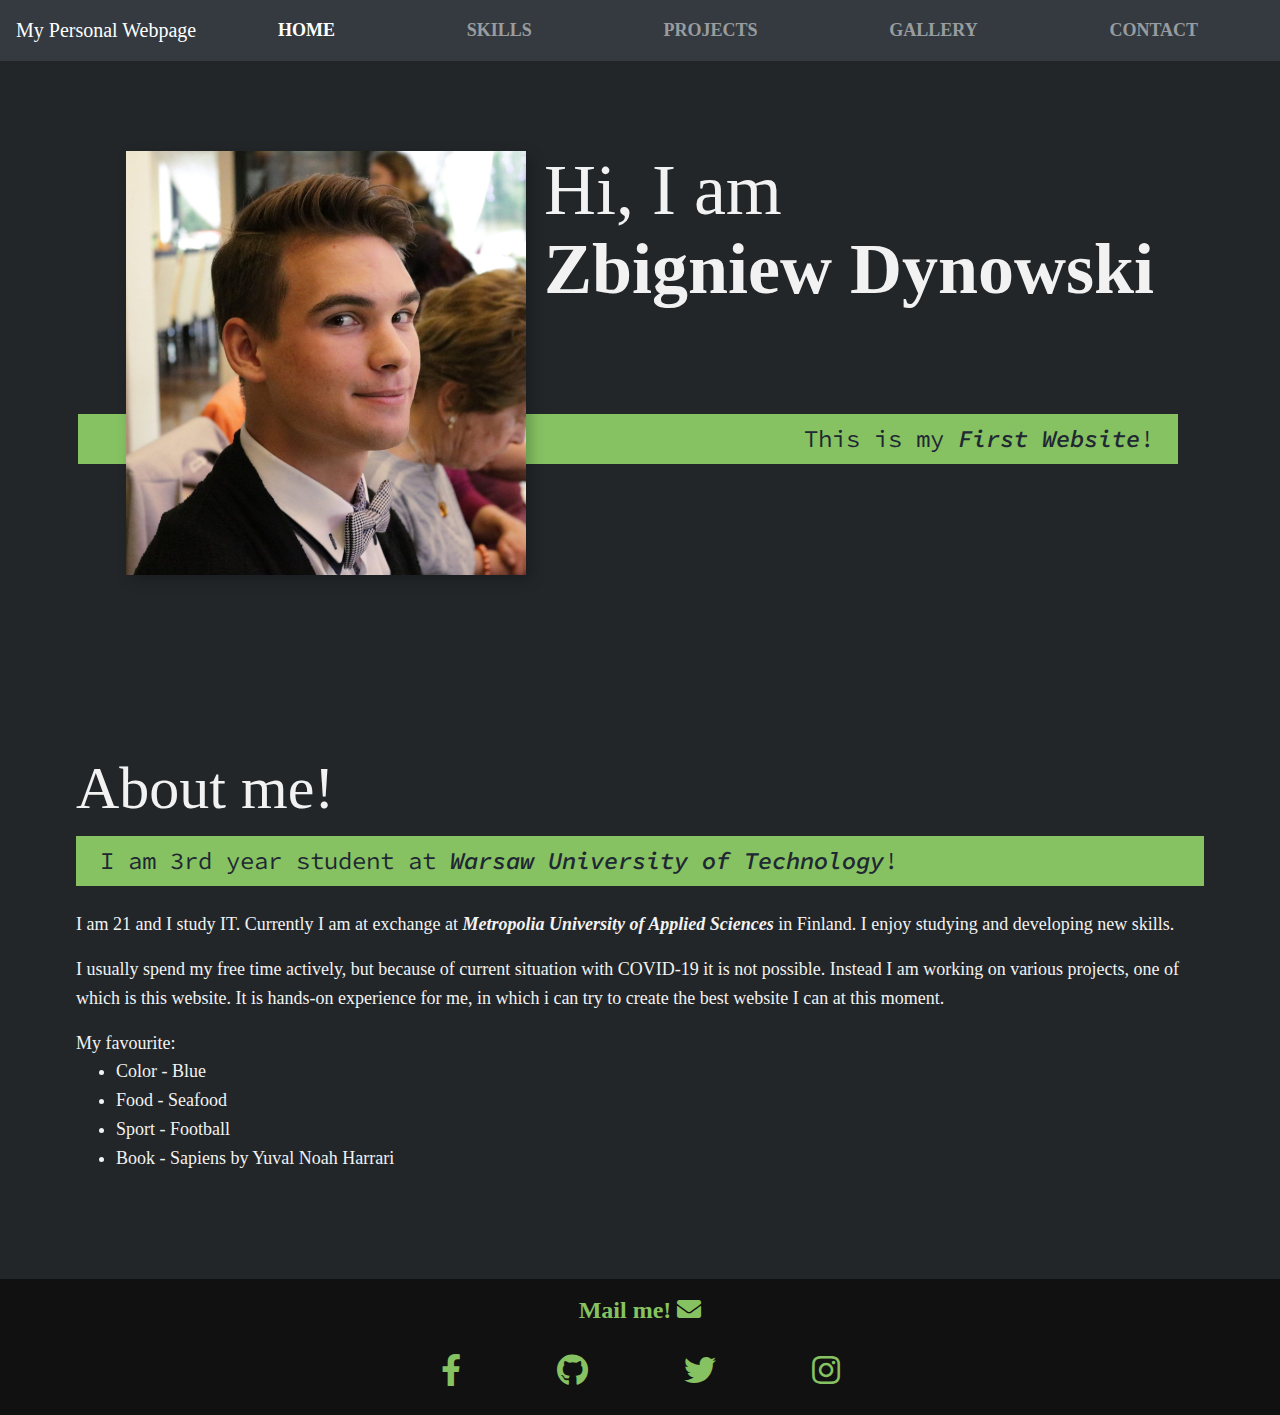
==== Pages/index.html @ 2e9ebb0e "Added CSS to skills page and applied different theme to the whole website" ====
<!DOCTYPE html>
<html lang="en">
<head>
    <meta charset="UTF-8">
    <meta name="viewport" content="width=device-width, initial-scale=1.0">
    <title>Home</title>

    <!-- Bootstrap CSS file -->
    <link rel="stylesheet" href="../Styles/bootstrap.min.css">

    <!-- Fontawesome icons -->
    <link rel="stylesheet" href="../Styles/all.min.css">

    <!-- Custom CSS file, overrides bootstrap properties -->
    <link rel="stylesheet" href="../Styles/style.css">

    <!-- Page specific CSS file -->
    <link rel="stylesheet" href="../Styles/home.css">

    <link href="https://fonts.googleapis.com/css?family=Source+Code+Pro:400,900|Source+Sans+Pro:300,900&display=swap" rel="stylesheet">

    <link href="https://fonts.googleapis.com/css?family=Playfair+Display:400,600,800&display=swap" rel="stylesheet">
</head>
<body>
    <!-- ========================= Start Header area ========================= -->
    <header class="header-area">
        <div class="main-menu">
            <nav class="navbar navbar-expand-md navbar-dark bg-dark">
                <a class="navbar-brand" href="#">My Personal Webpage</a>
                <button class="navbar-toggler" type="button" data-toggle="collapse" data-target="#navbarNav" aria-controls="navbarNav" aria-expanded="false" aria-label="Toggle navigation">
                  <span class="navbar-toggler-icon"></span>
                </button>
                <div class="collapse navbar-collapse" id="navbarNav">
                  <ul class="navbar-nav w-100 justify-content-around align-items-center">
                    <li class="nav-item active">
                      <a class="nav-link" href="index.html">Home</a>
                    </li>
                    <li class="nav-item">
                      <a class="nav-link" href="skills.html">Skills</a>
                    </li>
                    <li class="nav-item">
                      <a class="nav-link" href="projects.html">Projects</a>
                    </li>
                    <li class="nav-item">
                      <a class="nav-link" href="gallery.html">Gallery</a>
                    </li>
                    <li class="nav-item">
                      <a class="nav-link" href="contact.html">Contact</a>
                    </li>
                  </ul>
                </div>
              </nav>
        </div>
    </header>
    <!-- ========================= End Header area ========================= -->

    <!-- ========================= Start Intro area ========================= -->
    <section class="general-info">
        <h1 class="section-title section-title--intro">
            Hi, I am <strong>Zbigniew Dynowski</strong>
        </h1>
        <p class="section-subtitle section-subtitle--intro">
            This is my <em>First Website</em>!
        </p>
        <img class="image-intro" src="../Images/picture.jpg" alt="Picture of Zbigniew Dynowski">
    </section>
    <!-- ========================= End Intro area ========================= -->

    <!-- ========================= Start Description area ========================= -->
    <section class="additional-info">
        <h2 class="section-title section-title--additional">
            About me!
        </h2>
        <p class="section-subtitle section-subtitle--additional">
            I am 3rd year student at <em>Warsaw University of Technology</em>!
        </p>
        <div class="about-me-body">
          <p>
            I am 21 and I study IT. Currently I am at exchange at <em>Metropolia University of Applied 
              Sciences</em> in Finland. I enjoy studying and developing new skills.
          </p>
          <p>
            I usually spend my free time actively, but because of current situation with COVID-19 it is 
            not possible. Instead I am working on various projects, one of which is this website. 
            It is hands-on experience for me, in which i can try to create the best website I can at this moment.
          </p>
          <div class="favourites-list">
            My favourite:
              <ul>
                <li>Color - Blue</li>
                <li>Food - Seafood</li>
                <li>Sport - Football</li>
                <li>Book - Sapiens by Yuval Noah Harrari</li>
              </ul>
          </div>
          </p>
        </div>
    </section>
    <!-- ========================= End Description area ========================= -->
  
    <!-- ========================= Start Footer area ========================= -->
    <footer>
        <a href="mailto:Zbigniew.Dynowski@metropolia.fi" class="footer-link">
          Mail me! <i class="fas fa-envelope"></i>
        </a>
        <ul id="socials-list">
            <li class="socials-list-item">
                <a href="https://www.facebook.com" class="socials-list-link">
                  <i class="fab fa-facebook-f fa-lg"> </i>
                </a>
            </li>
            <li class="socials-list-item">
                <a href="https://www.github.com" class="socials-list-link">
                  <i class="fab fa-github fa-lg"> </i>
                </a>
            </li>
            <li class="socials-list-item">
                <a href="https://www.twitter.com" class="socials-list-link">
                  <i class="fab fa-twitter fa-lg"> </i>
                </a>
            </li>
            <li class="socials-list-item">
                <a href="https://www.instagram.com" class="socials-list-link">
                  <i class="fab fa-instagram fa-lg"> </i>
                </a>
            </li>
        </ul>
    </footer>
    <!-- ========================= End Footer area ========================= -->
    
    <!-- jQuery file -->
    <script src="../JS/jquery.3.4.1.js"></script>

    <!-- Bootstrap JavaScript file -->
    <script src="../JS/bootstrap.min.js"></script>
</body>
</html>
---- Styles/style.css ----
/* import fonts so that thay can be used in this stylesheet */
@import url(./fonts.css);

/* Navigation bar */
.header-area .main-menu .nav-item .nav-link {
    font-family: "Roboto";
    text-transform: uppercase;
    font-weight: 700;
}
---- Styles/home.css ----
/* import variables for website */

@import url(variables.css);

/* general styles */

img {
    display: block;
    max-width: 100%;
}

/* typography */

.section-title--intro {
    font-weight: var(--fw-regular);
}

.section-subtitle--intro,
.section-subtitle--additional {
    background: var(--clr-accent);
    padding: 0.25em 1em;
    font-family: var(--ff-code-pro);
    margin-bottom: 1em;
}

/* General info */

.section-title strong {
    display: block;
}

.general-info {
    position: relative;
}

.image-intro {
    box-shadow: var(--box-shadow);
}

@media(min-width: 1100px) {
    .general-info {
        display: grid;
        width: min-content;
        margin: 0 auto;
        grid-column-gap: 1em;
        grid-template-areas: 
            "image title"
            "image subtitle";
        grid-template-columns: min-content max-content;
    }

    .image-intro {
        grid-area: image;
        min-width: 400px;
        position: relative;
        z-index: 2;
    }

    .section-subtitle--intro {
        align-self: start;
        grid-column: -1 / 1;
        grid-row: 2;
        text-align: right;
        
        position: relative;
        left: -2em;
        width: calc(100% + 3em);
    }
}

/* Additional info */
.additional-info {
    max-width: 1200px;
}

@media(min-width: 1100px) {
    .additional-info {
        margin: 0 auto;
    }
}
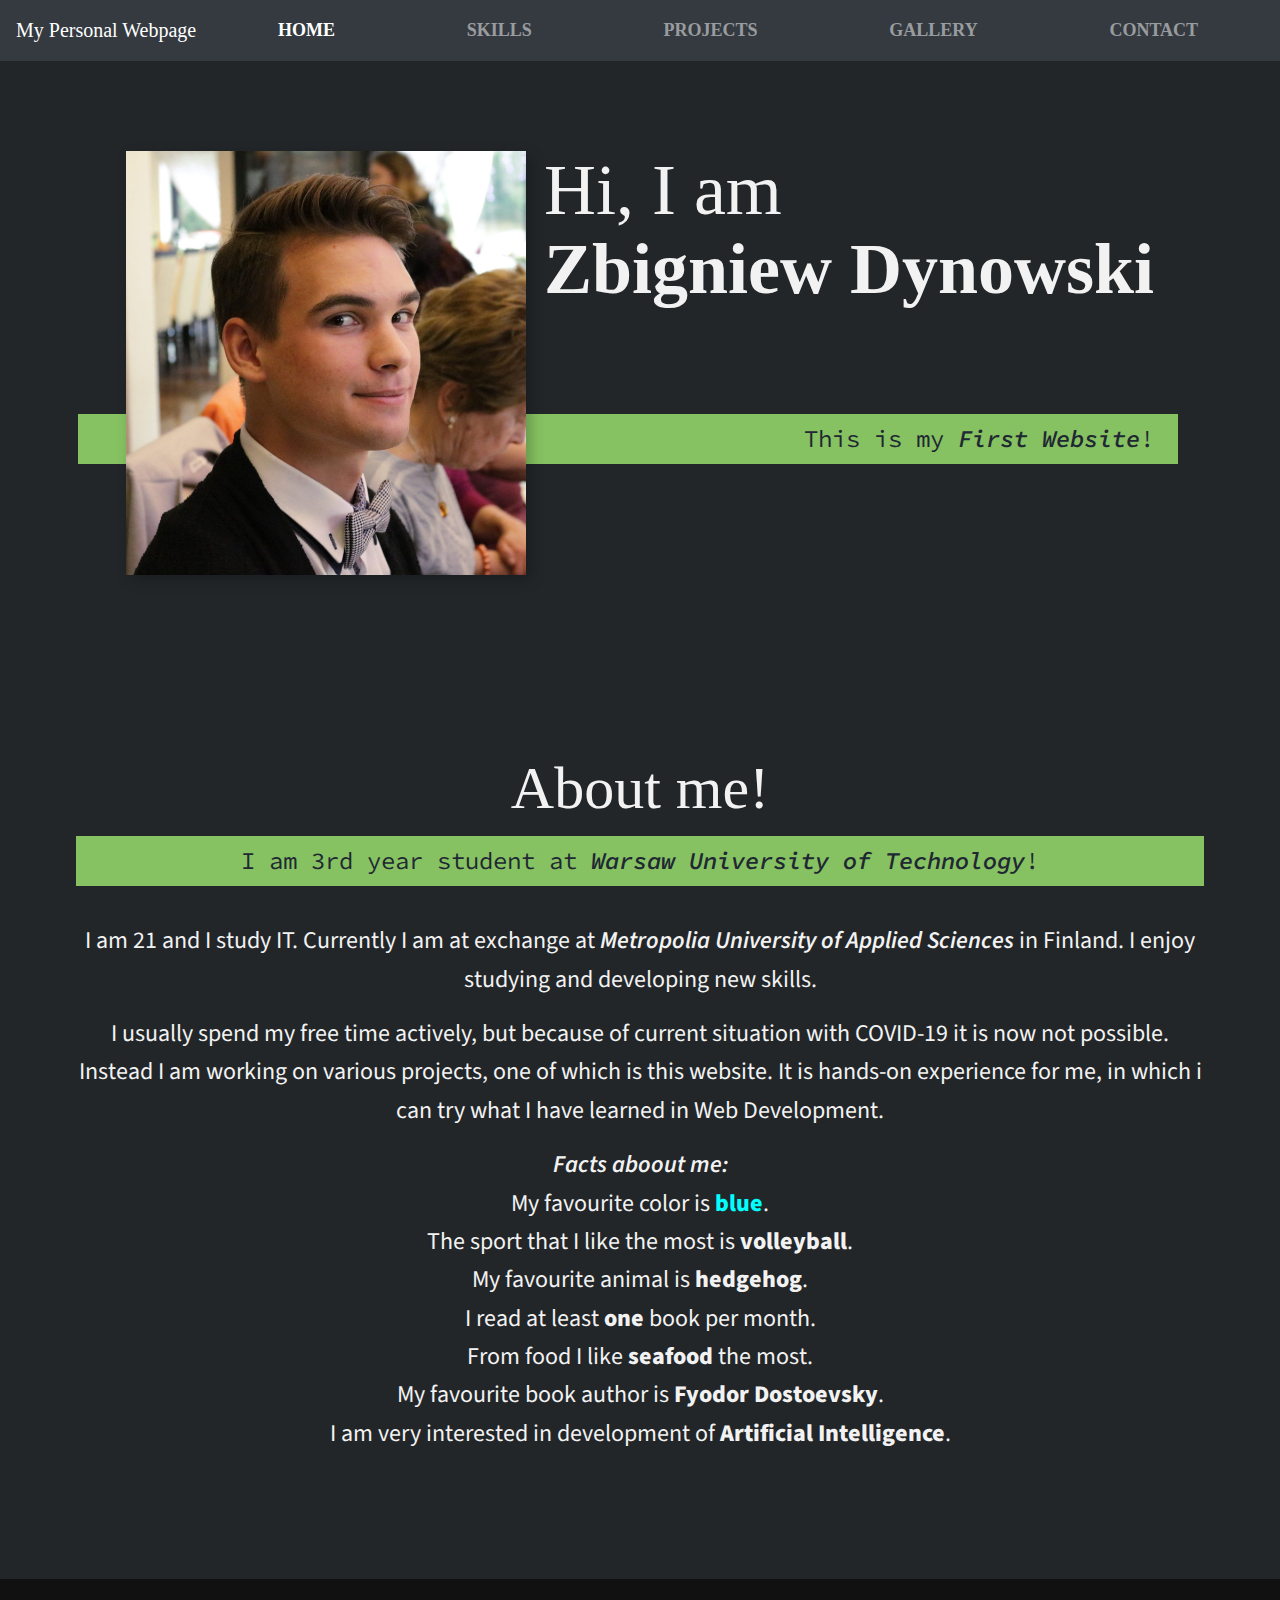
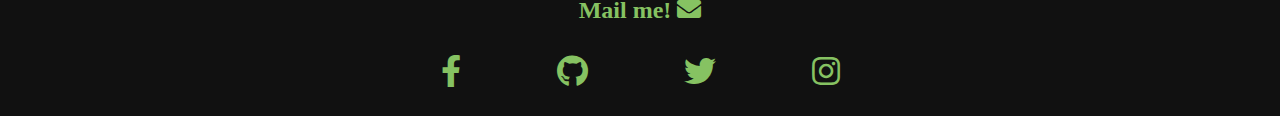
==== commit 945cf4f6: "Polished home and skills page" ====
--- a/Pages/index.html
+++ b/Pages/index.html
@@ -80,18 +80,19 @@
               Sciences</em> in Finland. I enjoy studying and developing new skills.
           </p>
           <p>
-            I usually spend my free time actively, but because of current situation with COVID-19 it is 
+            I usually spend my free time actively, but because of current situation with COVID-19 it is now 
             not possible. Instead I am working on various projects, one of which is this website. 
-            It is hands-on experience for me, in which i can try to create the best website I can at this moment.
+            It is hands-on experience for me, in which i can try what I have learned in Web Development.
           </p>
-          <div class="favourites-list">
-            My favourite:
-              <ul>
-                <li>Color - Blue</li>
-                <li>Food - Seafood</li>
-                <li>Sport - Football</li>
-                <li>Book - Sapiens by Yuval Noah Harrari</li>
-              </ul>
+          <div class="favourite-list">
+            <em>Facts aboout me:</em><br>
+            My favourite color is <span id="blue-color"><strong>blue</strong></span>. <br>
+            The sport that I like the most is <strong>volleyball</strong>. <br>
+            My favourite animal is <strong>hedgehog</strong>. <br>
+            I read at least <strong>one</strong> book per month. <br>
+            From food I like <strong>seafood</strong> the most. <br>
+            My favourite book author is <a id="link-dostoevsky" href="https://en.wikipedia.org/wiki/Fyodor_Dostoevsky"><strong>Fyodor Dostoevsky</strong></a>. <br>
+            I am very interested in development of <strong>Artificial Intelligence</strong>.
           </div>
           </p>
         </div>
--- a/Styles/home.css
+++ b/Styles/home.css
@@ -69,12 +69,33 @@
 }
 
 /* Additional info */
+
 .additional-info {
     max-width: 1200px;
+    margin: auto;
+    text-align: center;
 }
 
-@media(min-width: 1100px) {
-    .additional-info {
-        margin: 0 auto;
-    }
+.about-me-body {
+    font-size: var(--fs-h3);
+    font-family: var(--ff-sans-pro);
+    margin: 1.5em 0em;
+}
+
+#blue-color {
+    color: cyan;
+}
+
+#link-dostoevsky {
+    color: var(--clr-light);
+}
+
+#link-dostoevsky:visited {
+    text-decoration: none;
+    color: var(--clr-light);
+}
+  
+#link-dostoevsky:hover {
+    text-decoration: underline;
+    color: lime;
 }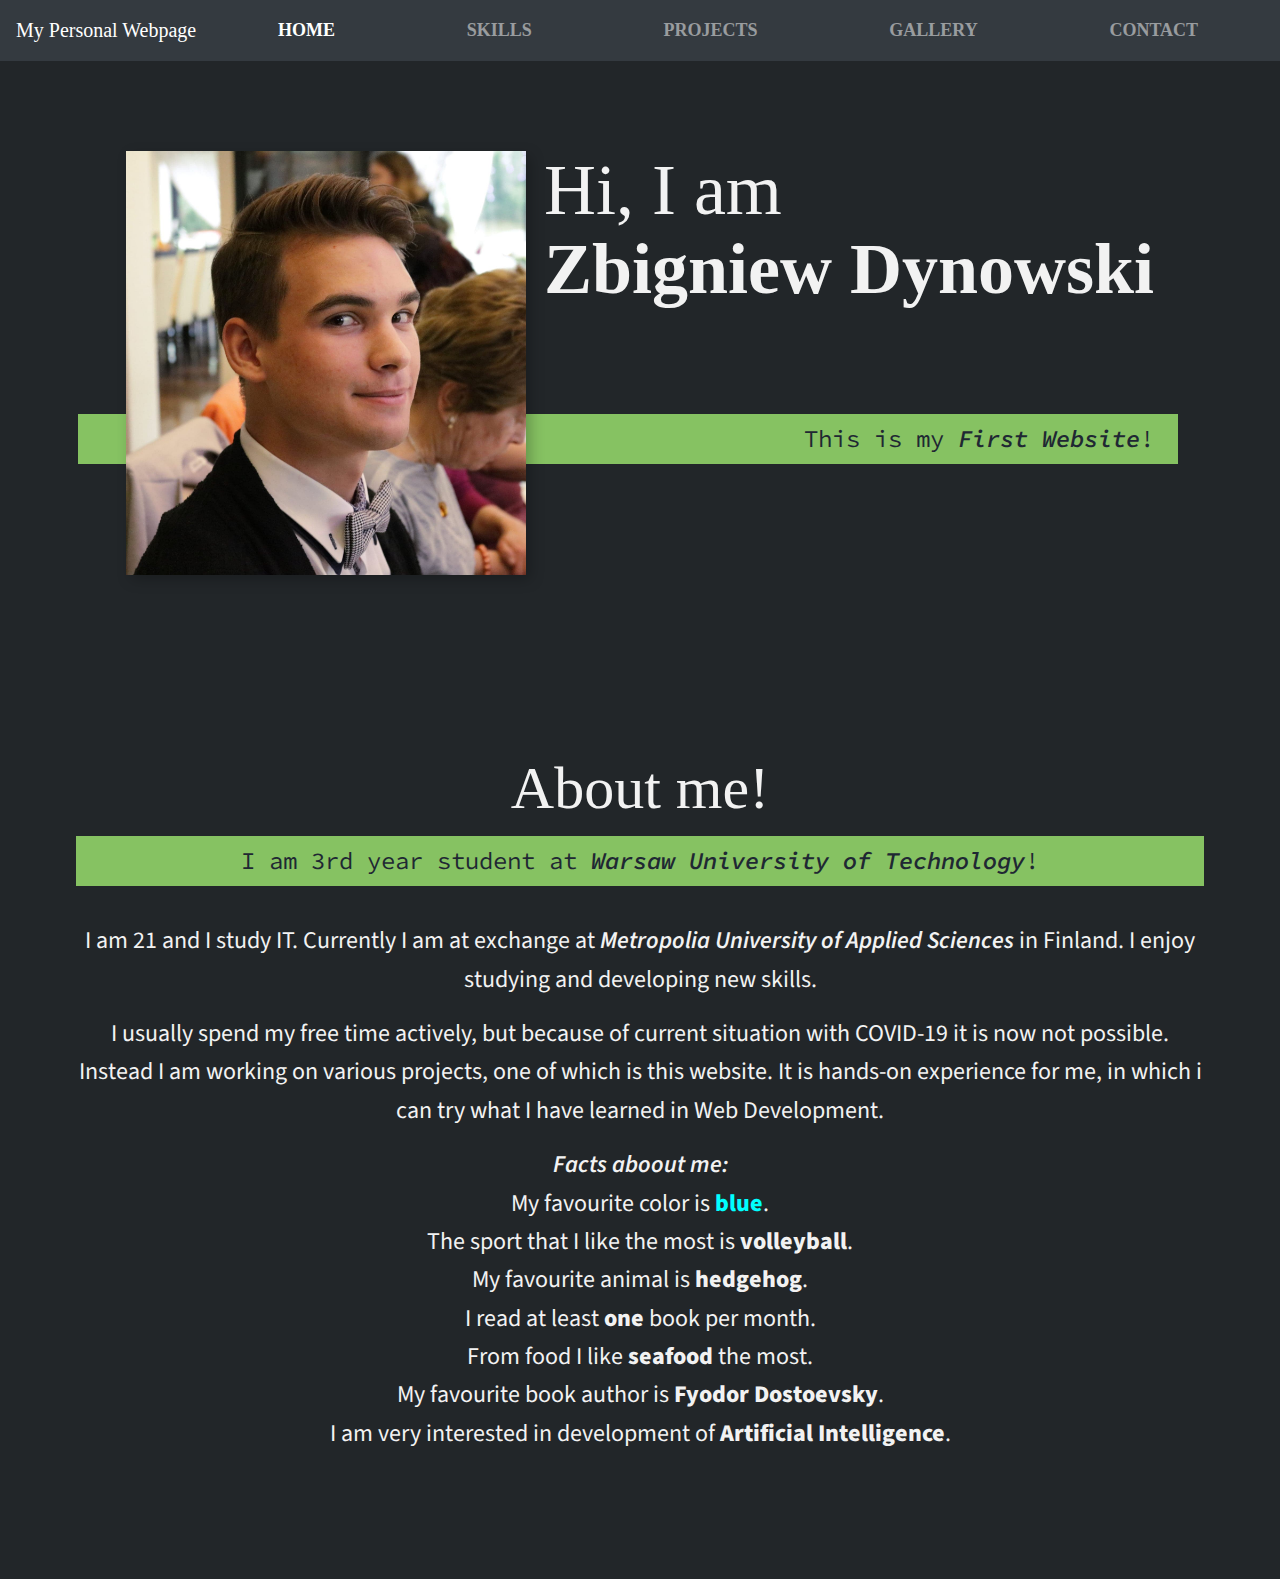
==== commit 87a4ab24: "Removed Footer from pages" ====
--- a/Pages/index.html
+++ b/Pages/index.html
@@ -98,36 +98,6 @@
         </div>
     </section>
     <!-- ========================= End Description area ========================= -->
-  
-    <!-- ========================= Start Footer area ========================= -->
-    <footer>
-        <a href="mailto:Zbigniew.Dynowski@metropolia.fi" class="footer-link">
-          Mail me! <i class="fas fa-envelope"></i>
-        </a>
-        <ul id="socials-list">
-            <li class="socials-list-item">
-                <a href="https://www.facebook.com" class="socials-list-link">
-                  <i class="fab fa-facebook-f fa-lg"> </i>
-                </a>
-            </li>
-            <li class="socials-list-item">
-                <a href="https://www.github.com" class="socials-list-link">
-                  <i class="fab fa-github fa-lg"> </i>
-                </a>
-            </li>
-            <li class="socials-list-item">
-                <a href="https://www.twitter.com" class="socials-list-link">
-                  <i class="fab fa-twitter fa-lg"> </i>
-                </a>
-            </li>
-            <li class="socials-list-item">
-                <a href="https://www.instagram.com" class="socials-list-link">
-                  <i class="fab fa-instagram fa-lg"> </i>
-                </a>
-            </li>
-        </ul>
-    </footer>
-    <!-- ========================= End Footer area ========================= -->
     
     <!-- jQuery file -->
     <script src="../JS/jquery.3.4.1.js"></script>
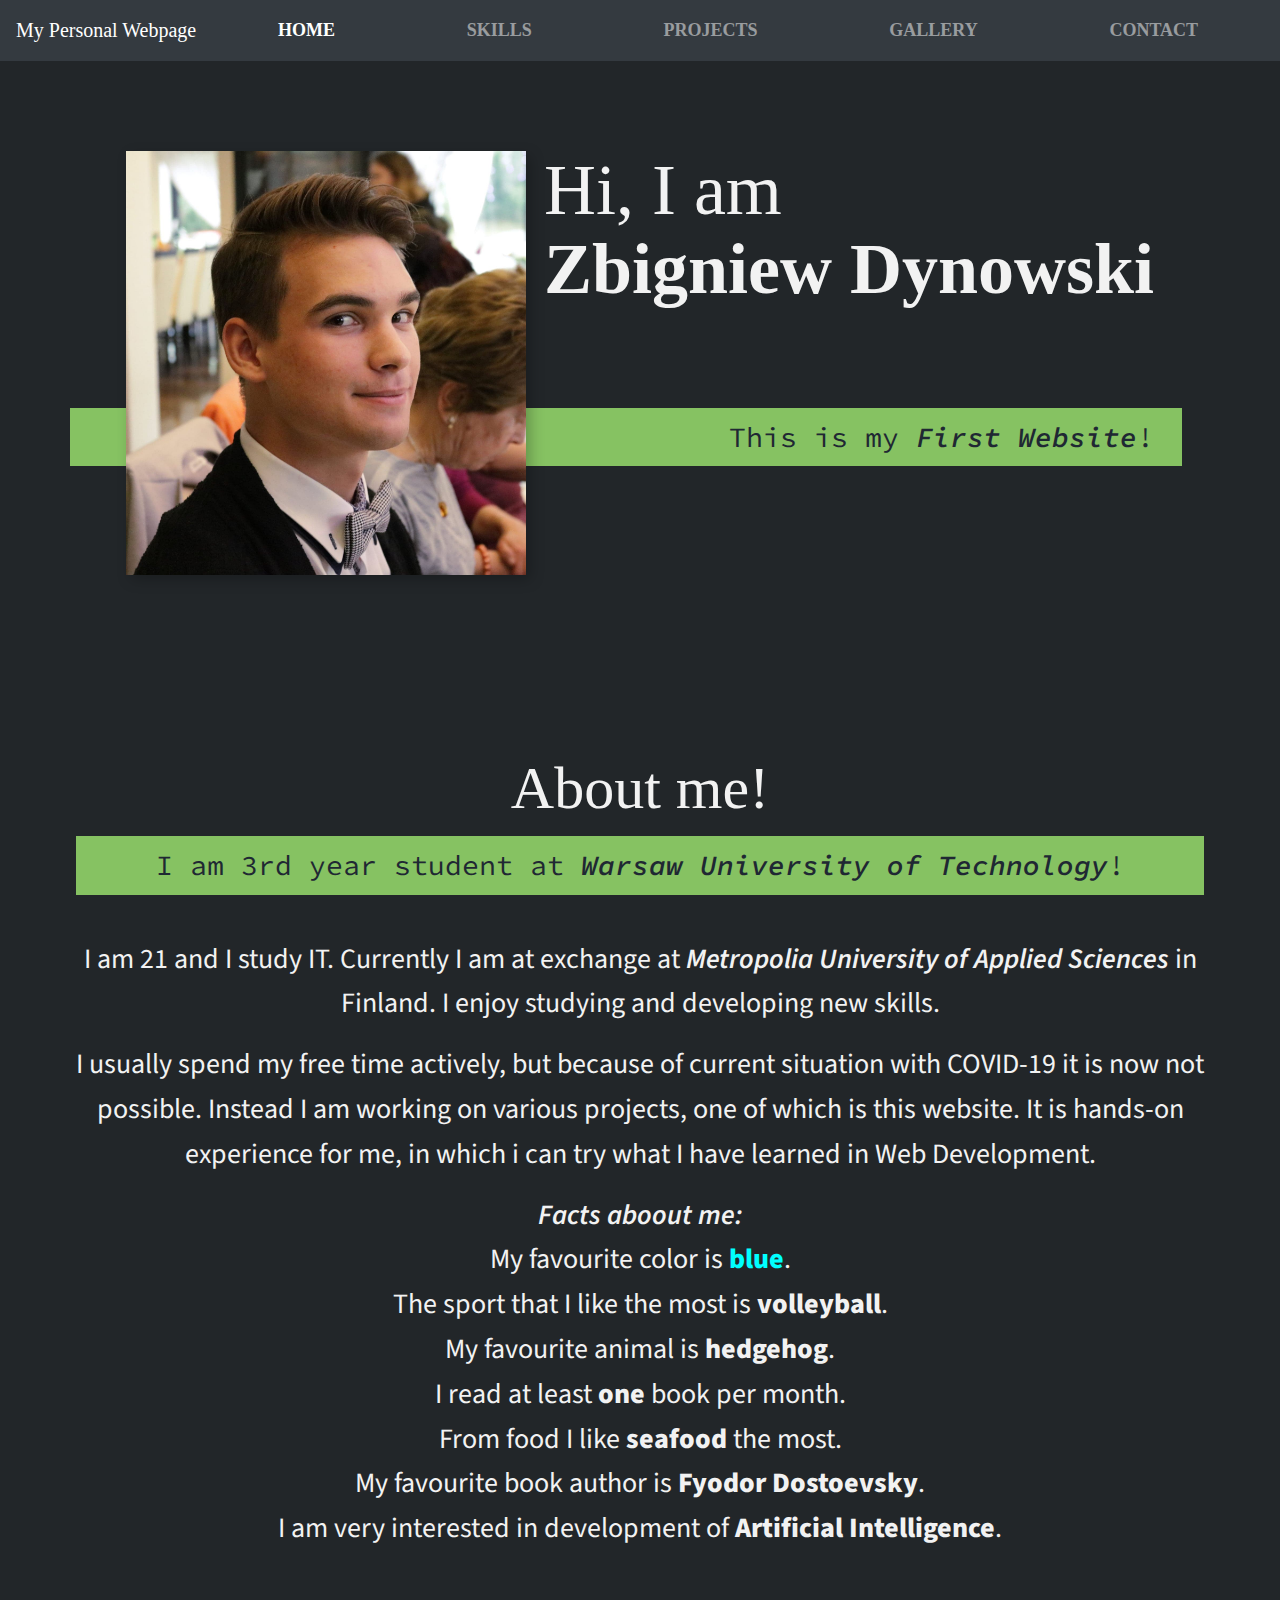
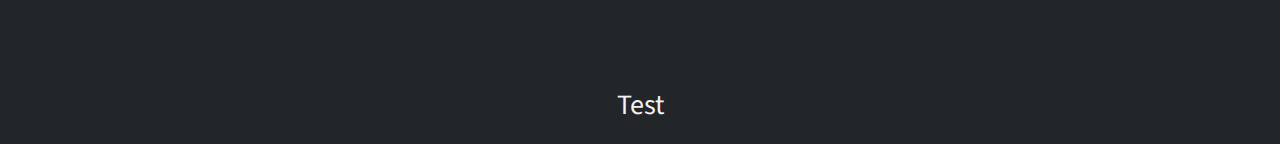
==== commit 619fd093: "Added JS date and time functionality for home page" ====
--- a/Pages/index.html
+++ b/Pages/index.html
@@ -97,12 +97,17 @@
           </p>
         </div>
     </section>
+
+    <p id="current-date">Test</p>
     <!-- ========================= End Description area ========================= -->
-    
+
     <!-- jQuery file -->
     <script src="../JS/jquery.3.4.1.js"></script>
 
     <!-- Bootstrap JavaScript file -->
     <script src="../JS/bootstrap.min.js"></script>
+
+    <!-- Script to show current date and time -->
+    <script src="../JS/home.js"></script>
 </body>
 </html>--- a/Styles/home.css
+++ b/Styles/home.css
@@ -98,4 +98,13 @@
 #link-dostoevsky:hover {
     text-decoration: underline;
     color: lime;
+}
+
+/* Date and time */
+
+#current-date {
+    font-size: var(--fs-h3);
+    font-family: var(--ff-sans-pro);
+    color: var(--clr-light);
+    text-align: center;
 }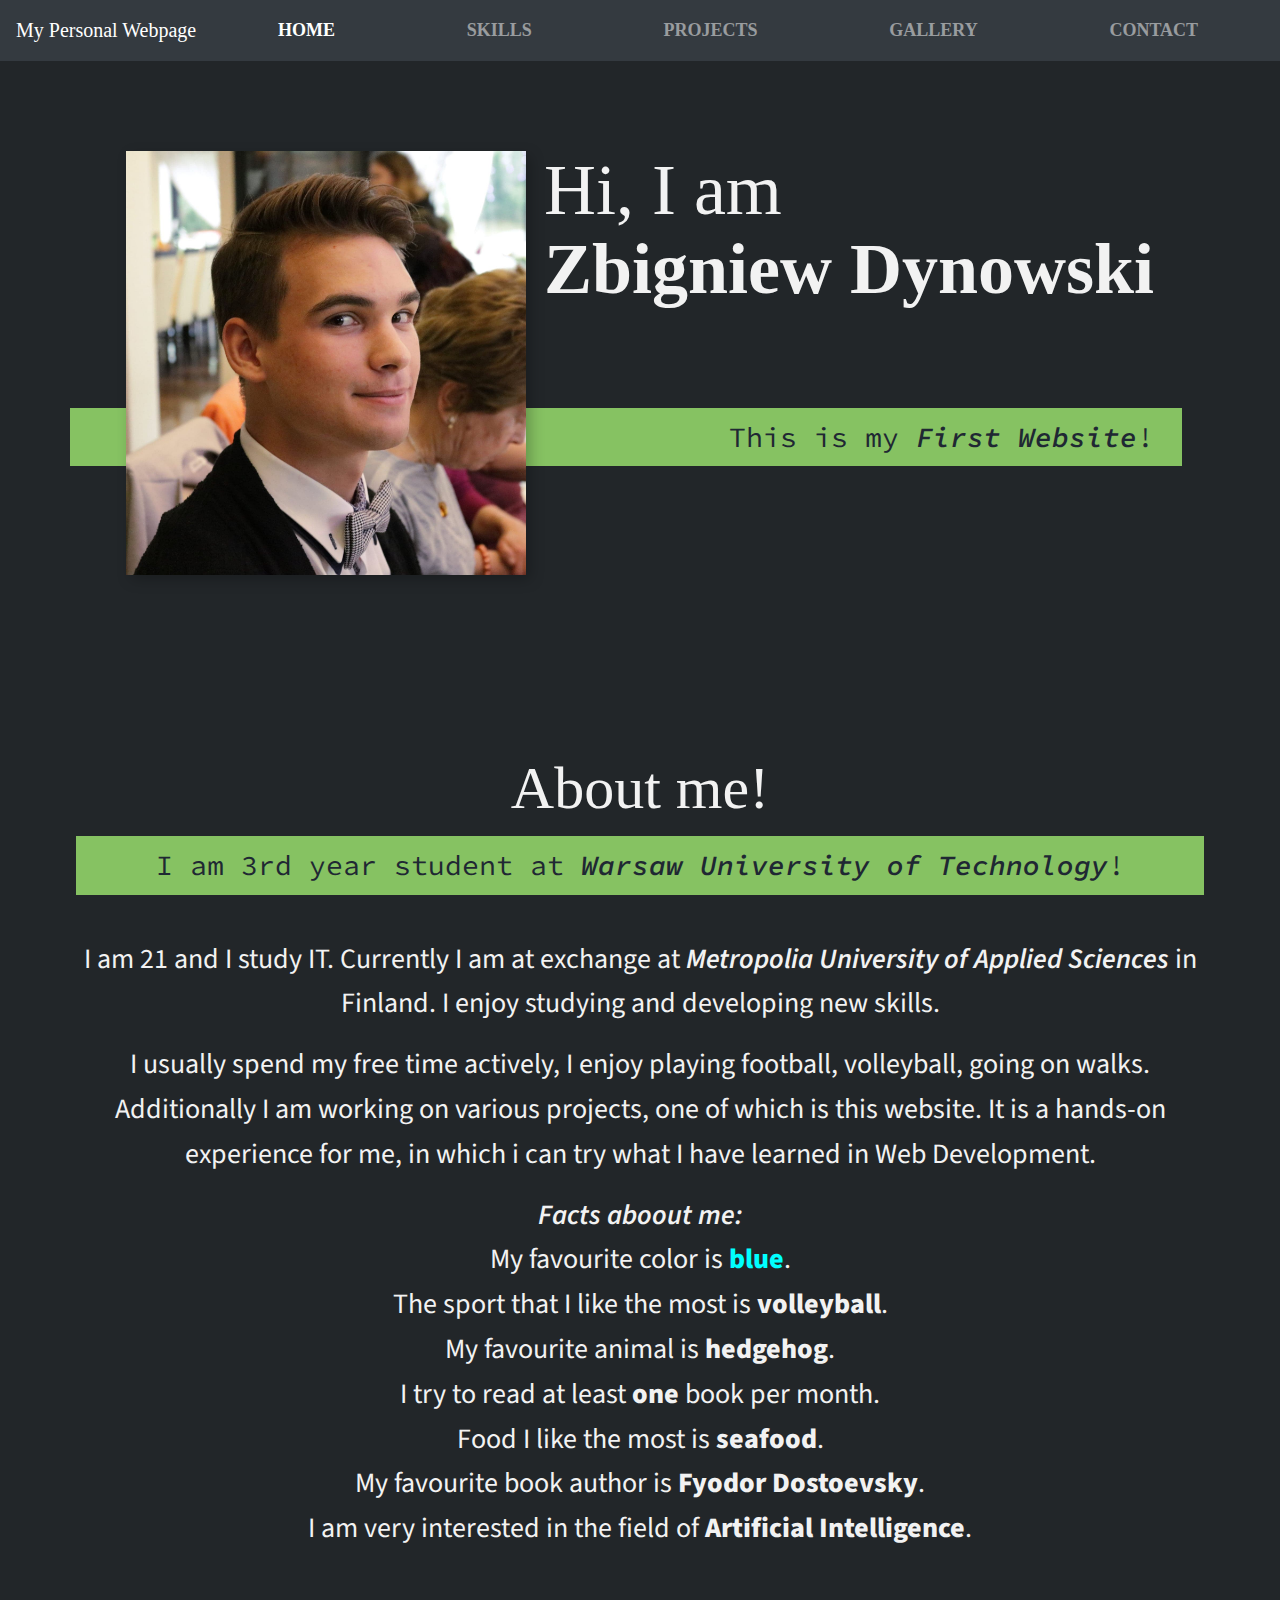
==== commit cf1347d3: "Minor content changes" ====
--- a/Pages/index.html
+++ b/Pages/index.html
@@ -10,9 +10,6 @@
 
     <!-- Fontawesome icons -->
     <link rel="stylesheet" href="../Styles/all.min.css">
-
-    <!-- Custom CSS file, overrides bootstrap properties -->
-    <link rel="stylesheet" href="../Styles/style.css">
 
     <!-- Page specific CSS file -->
     <link rel="stylesheet" href="../Styles/home.css">
@@ -80,26 +77,28 @@
               Sciences</em> in Finland. I enjoy studying and developing new skills.
           </p>
           <p>
-            I usually spend my free time actively, but because of current situation with COVID-19 it is now 
-            not possible. Instead I am working on various projects, one of which is this website. 
-            It is hands-on experience for me, in which i can try what I have learned in Web Development.
+            I usually spend my free time actively, I enjoy playing football, volleyball, going on walks. 
+            Additionally I am working on various projects, one of which is this website. It is a hands-on 
+            experience for me, in which i can try what I have learned in Web Development.
           </p>
           <div class="favourite-list">
             <em>Facts aboout me:</em><br>
             My favourite color is <span id="blue-color"><strong>blue</strong></span>. <br>
             The sport that I like the most is <strong>volleyball</strong>. <br>
             My favourite animal is <strong>hedgehog</strong>. <br>
-            I read at least <strong>one</strong> book per month. <br>
-            From food I like <strong>seafood</strong> the most. <br>
+            I try to read at least <strong>one</strong> book per month. <br>
+            Food I like the most is <strong>seafood</strong>. <br>
             My favourite book author is <a id="link-dostoevsky" href="https://en.wikipedia.org/wiki/Fyodor_Dostoevsky"><strong>Fyodor Dostoevsky</strong></a>. <br>
-            I am very interested in development of <strong>Artificial Intelligence</strong>.
+            I am very interested in the field of <strong>Artificial Intelligence</strong>.
           </div>
           </p>
         </div>
     </section>
+    <!-- ========================= End Description area ========================= -->
 
-    <p id="current-date">Test</p>
-    <!-- ========================= End Description area ========================= -->
+    <!-- ========================= Start Date area ========================= -->
+    <p id="current-date"></p>
+    <!-- ========================= End Date area ========================= -->
 
     <!-- jQuery file -->
     <script src="../JS/jquery.3.4.1.js"></script>
--- a/Styles/home.css
+++ b/Styles/home.css
@@ -72,14 +72,14 @@
 
 .additional-info {
     max-width: 1200px;
-    margin: auto;
+    margin: 0 auto;
     text-align: center;
 }
 
 .about-me-body {
     font-size: var(--fs-h3);
     font-family: var(--ff-sans-pro);
-    margin: 1.5em 0em;
+    margin: 1.5em 0;
 }
 
 #blue-color {
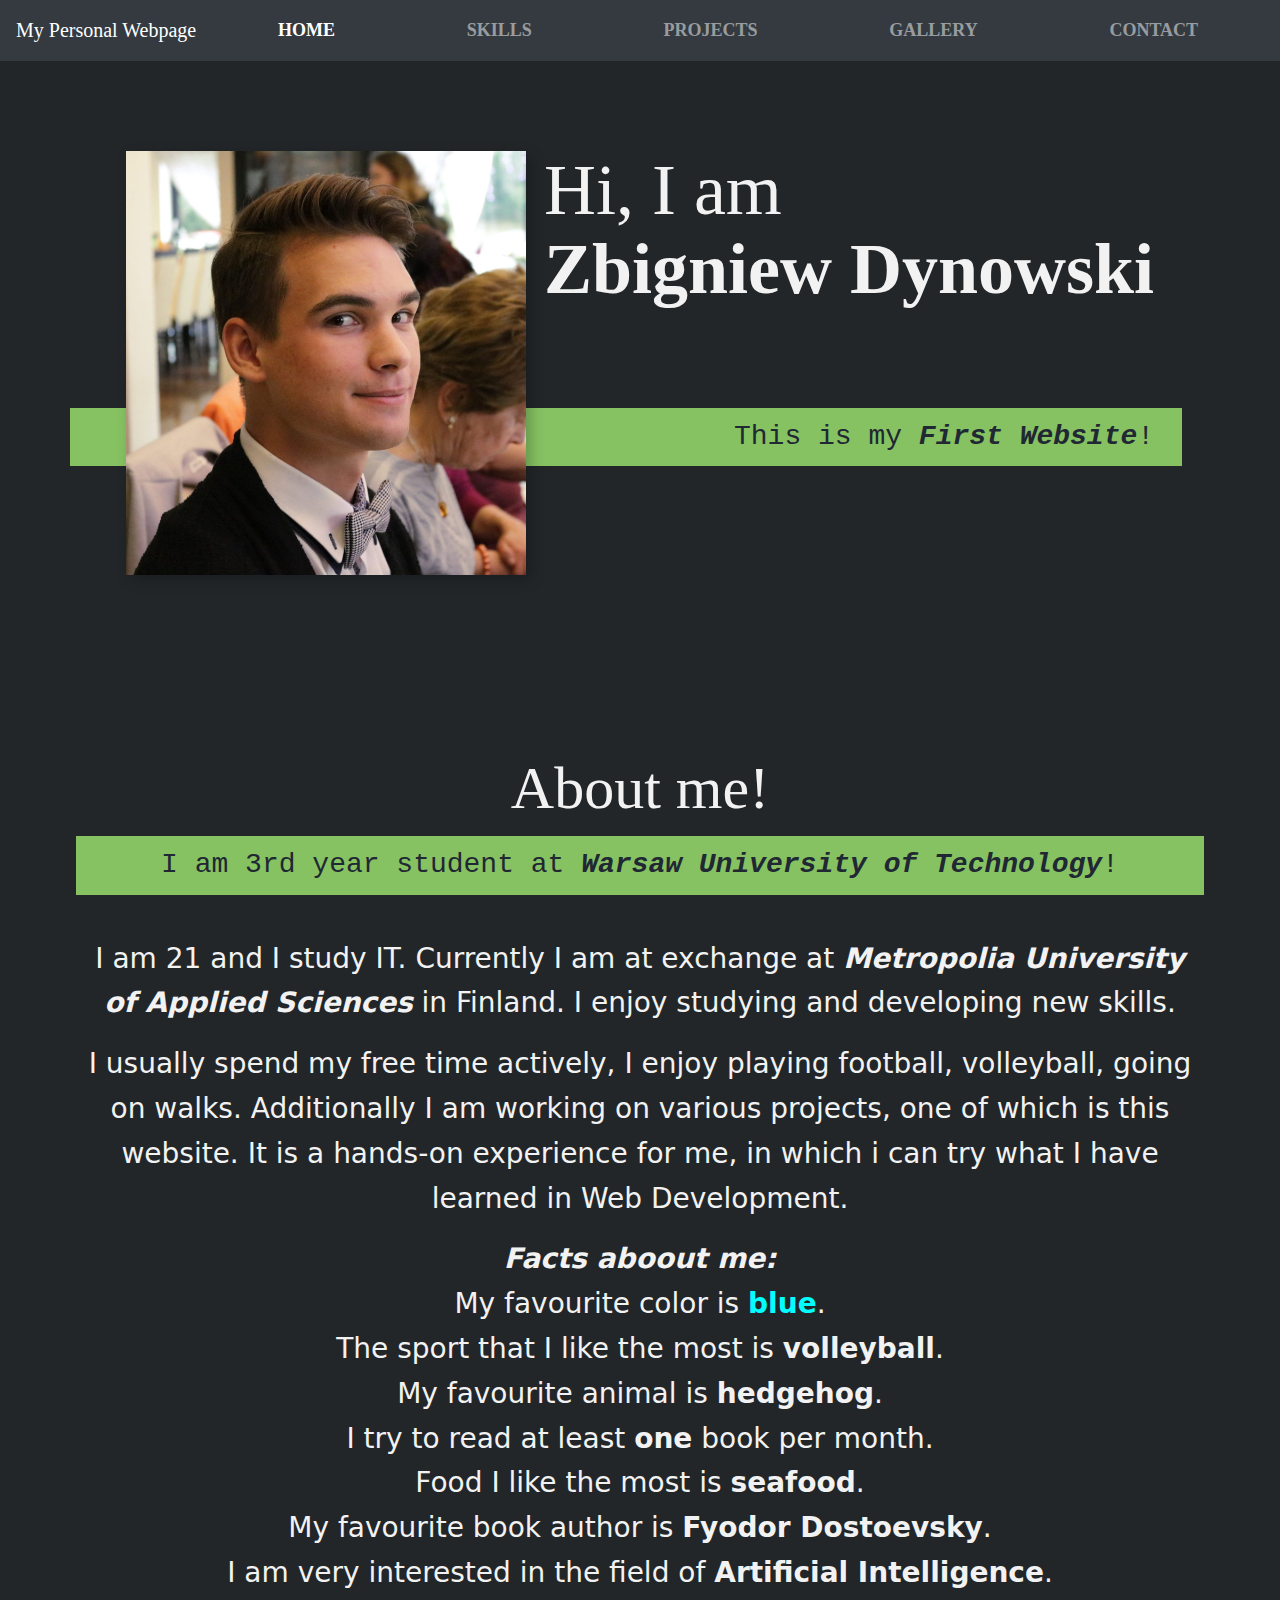
==== commit 4f80ed21: "Downloaded used fonts and removed unnecessary files" ====
--- a/Pages/index.html
+++ b/Pages/index.html
@@ -13,10 +13,6 @@
 
     <!-- Page specific CSS file -->
     <link rel="stylesheet" href="../Styles/home.css">
-
-    <link href="https://fonts.googleapis.com/css?family=Source+Code+Pro:400,900|Source+Sans+Pro:300,900&display=swap" rel="stylesheet">
-
-    <link href="https://fonts.googleapis.com/css?family=Playfair+Display:400,600,800&display=swap" rel="stylesheet">
 </head>
 <body>
     <!-- ========================= Start Header area ========================= -->
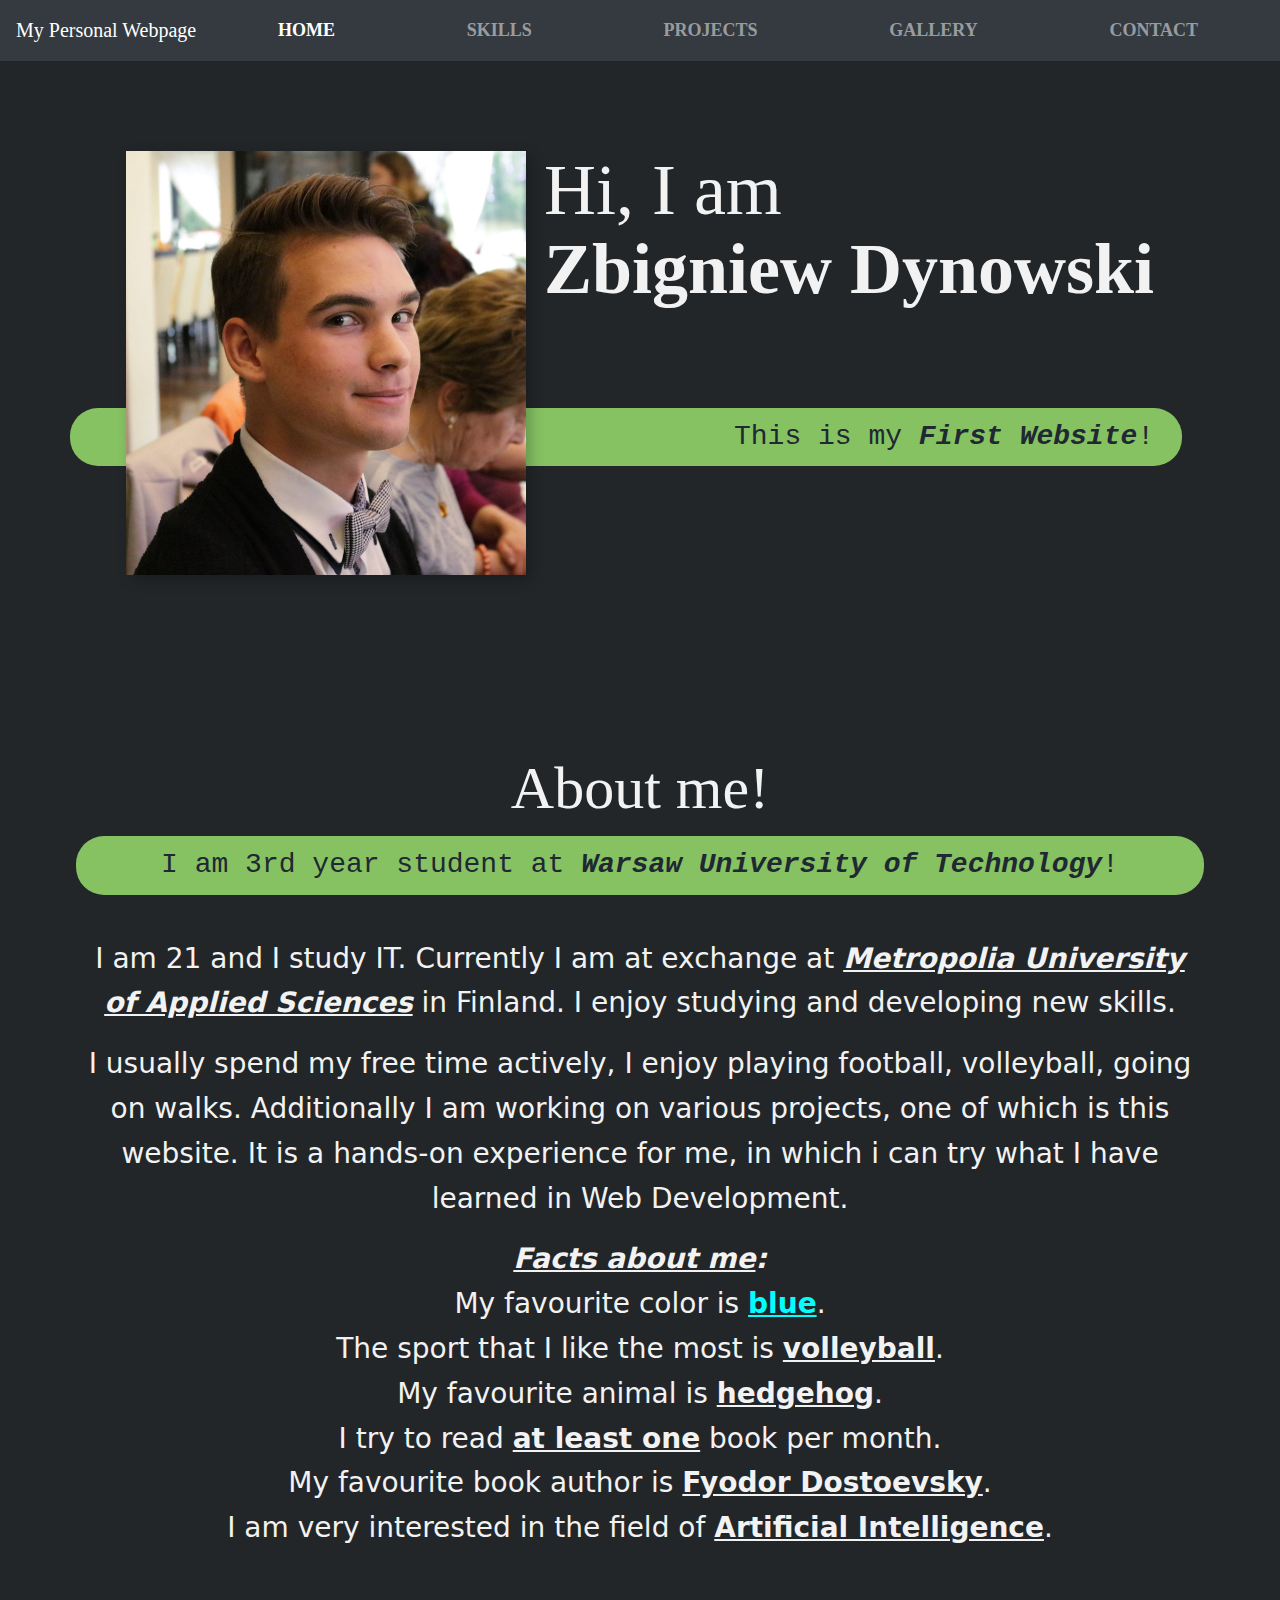
==== commit e4a12091: "Code cleanup and bug fixes" ====
--- a/Pages/index.html
+++ b/Pages/index.html
@@ -69,8 +69,8 @@
         </p>
         <div class="about-me-body">
           <p>
-            I am 21 and I study IT. Currently I am at exchange at <em>Metropolia University of Applied 
-              Sciences</em> in Finland. I enjoy studying and developing new skills.
+            I am 21 and I study IT. Currently I am at exchange at <em><u>Metropolia University of Applied 
+              Sciences</u></em> in Finland. I enjoy studying and developing new skills.
           </p>
           <p>
             I usually spend my free time actively, I enjoy playing football, volleyball, going on walks. 
@@ -78,14 +78,14 @@
             experience for me, in which i can try what I have learned in Web Development.
           </p>
           <div class="favourite-list">
-            <em>Facts aboout me:</em><br>
-            My favourite color is <span id="blue-color"><strong>blue</strong></span>. <br>
-            The sport that I like the most is <strong>volleyball</strong>. <br>
-            My favourite animal is <strong>hedgehog</strong>. <br>
-            I try to read at least <strong>one</strong> book per month. <br>
-            Food I like the most is <strong>seafood</strong>. <br>
-            My favourite book author is <a id="link-dostoevsky" href="https://en.wikipedia.org/wiki/Fyodor_Dostoevsky"><strong>Fyodor Dostoevsky</strong></a>. <br>
-            I am very interested in the field of <strong>Artificial Intelligence</strong>.
+            <em><u>Facts about me</u>:</em><br>
+            My favourite color is <span id="blue-color"><strong><u>blue</u></strong></span>. <br>
+            The sport that I like the most is <strong><u>volleyball</u></strong>. <br>
+            My favourite animal is <strong><u>hedgehog</u></strong>. <br>
+            I try to read <strong><u>at least one</u></strong> book per month. <br>
+            My favourite book author is <a id="link-dostoevsky" 
+            href="https://en.wikipedia.org/wiki/Fyodor_Dostoevsky"><strong><u>Fyodor Dostoevsky</u></strong></a>. <br>
+            I am very interested in the field of <strong><u>Artificial Intelligence</u></strong>.
           </div>
           </p>
         </div>
--- a/Styles/home.css
+++ b/Styles/home.css
@@ -1,26 +1,18 @@
-/* import variables for website */
+/* Import variables for website */
 
 @import url(variables.css);
 
-/* general styles */
+/* General styles */
 
 img {
     display: block;
     max-width: 100%;
 }
 
-/* typography */
+/* Typography */
 
 .section-title--intro {
     font-weight: var(--fw-regular);
-}
-
-.section-subtitle--intro,
-.section-subtitle--additional {
-    background: var(--clr-accent);
-    padding: 0.25em 1em;
-    font-family: var(--ff-code-pro);
-    margin-bottom: 1em;
 }
 
 /* General info */
@@ -91,12 +83,10 @@
 }
 
 #link-dostoevsky:visited {
-    text-decoration: none;
     color: var(--clr-light);
 }
   
 #link-dostoevsky:hover {
-    text-decoration: underline;
     color: lime;
 }
 
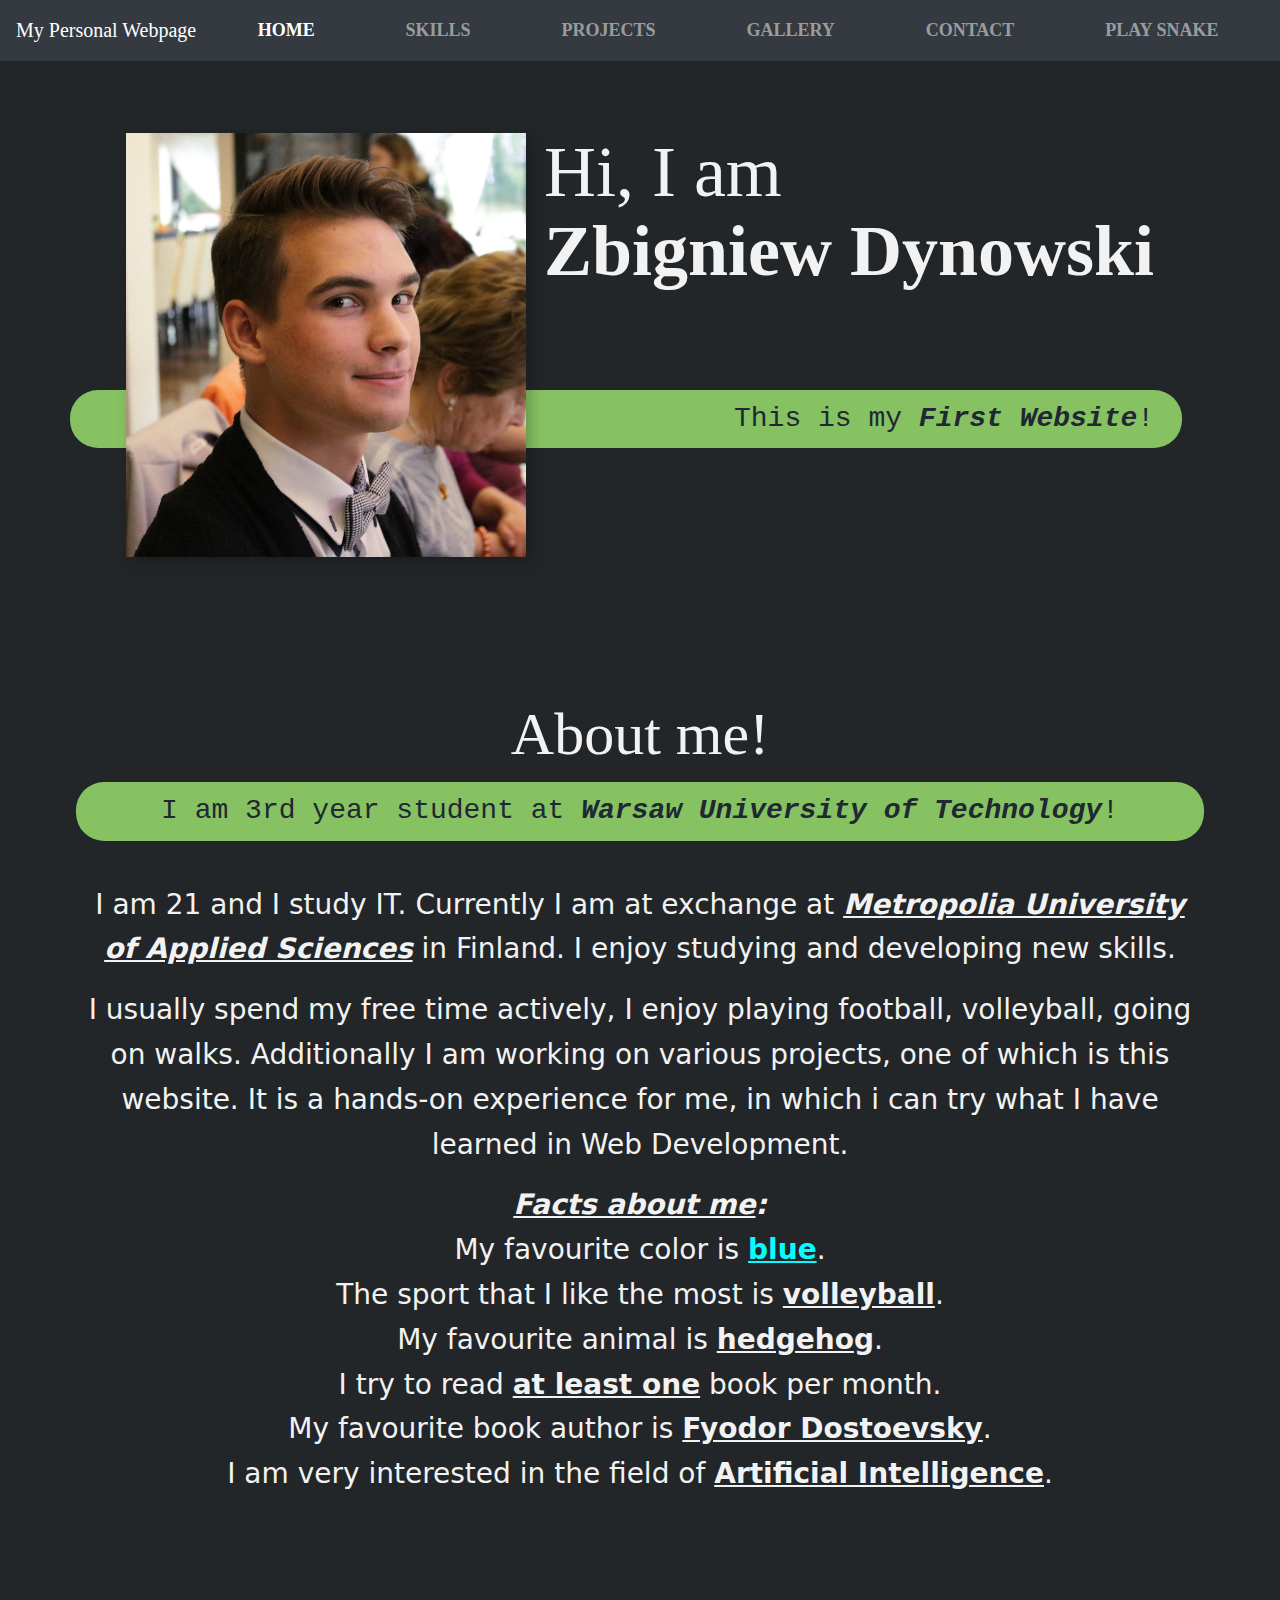
==== commit bacb9ba1: "Added last page - snake game in JS" ====
--- a/Pages/index.html
+++ b/Pages/index.html
@@ -39,6 +39,9 @@
                     </li>
                     <li class="nav-item">
                       <a class="nav-link" href="contact.html">Contact</a>
+                    </li>
+                    <li class="nav-item">
+                      <a class="nav-link" href="snake.html">Play Snake</a>
                     </li>
                   </ul>
                 </div>
